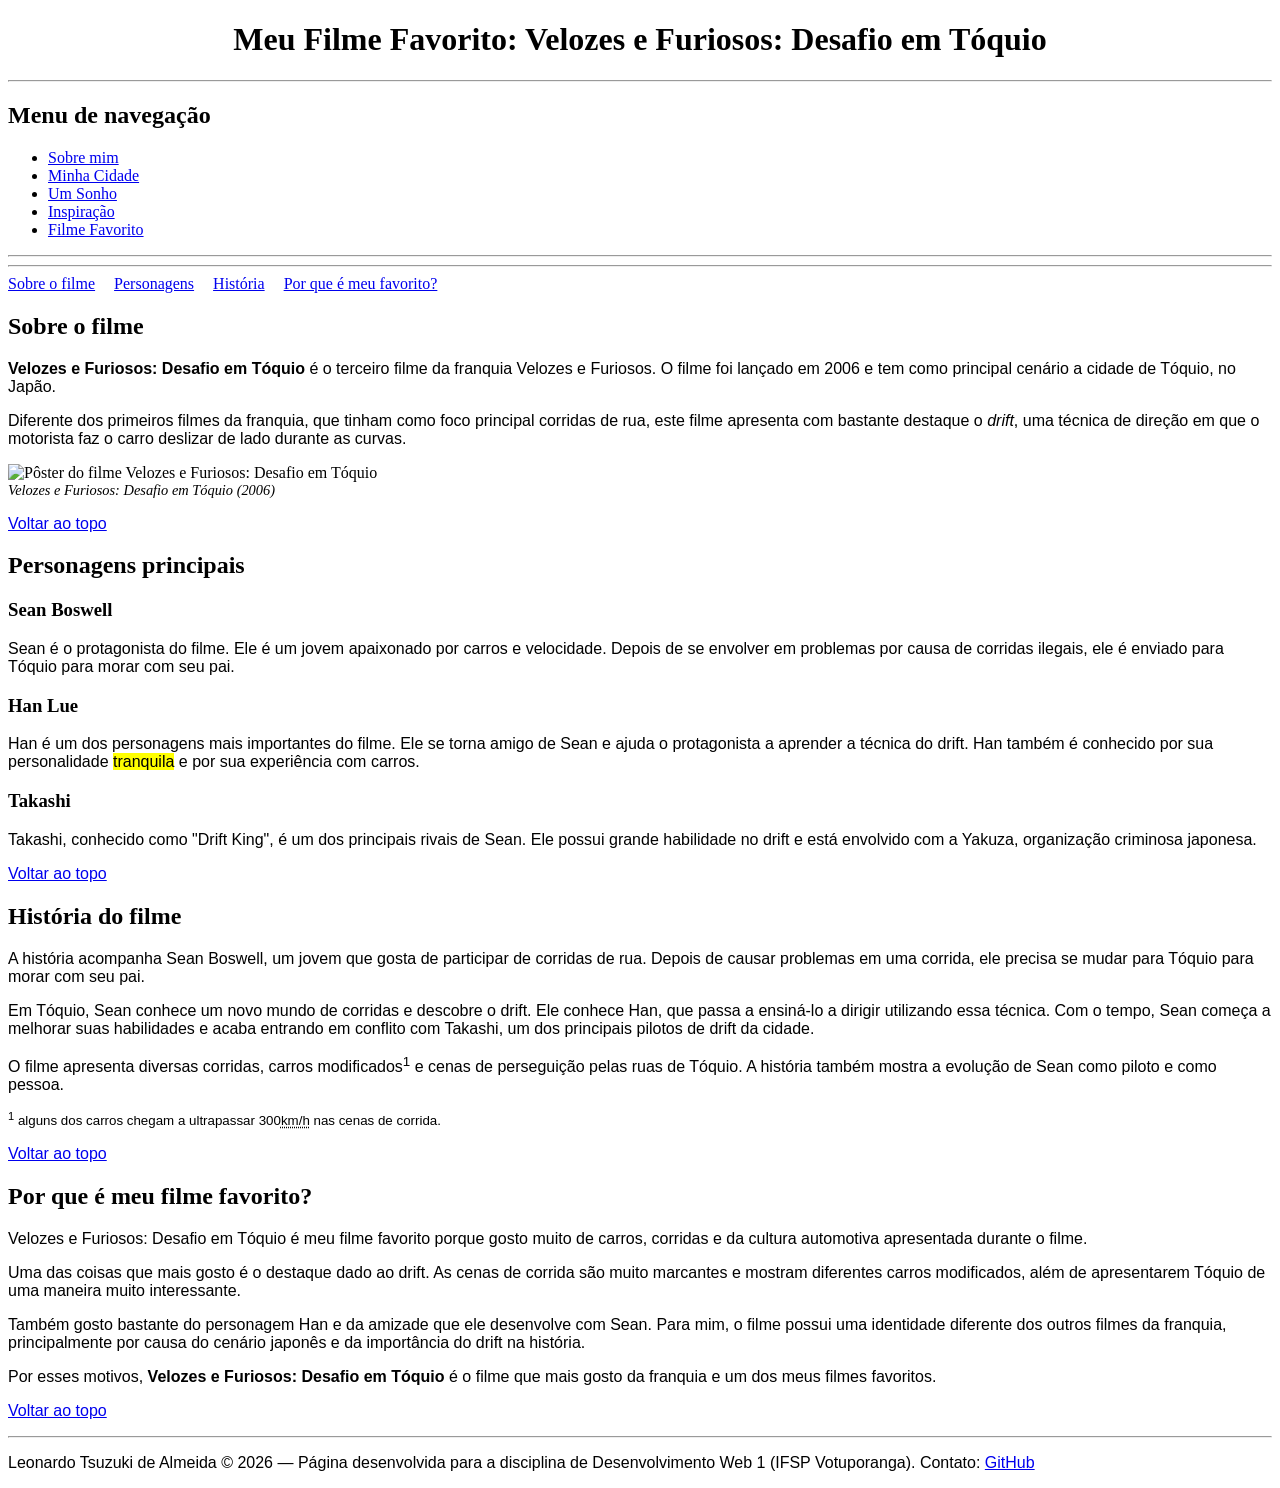
==== attPaginasHtmlApresentacao/filmefavorito.html @ 6aeaa4a1 "atividade apresentação com paginas html" ====
<!DOCTYPE html>
<html lang="pt-br">
<head>
    <meta charset="UTF-8">
    <meta name="viewport" content="width=device-width, initial-scale=1.0">
    <title>Meu Filme Favorito - Velozes e Furiosos: Desafio em Tóquio</title>

    <style>
        p {
            font-family: Arial, Helvetica, sans-serif;
        }

        nav a {
            margin-right: 15px;
        }

        figure {
            margin: 1rem 0;
        }
        figcaption {
            font-size: 0.9rem;
            font-style: italic;
        }
    </style>
</head>

<body id="topo">

    <header>
        <h1 style="text-align: center;">Meu Filme Favorito: Velozes e Furiosos: Desafio em Tóquio</h1>
        <hr>
    </header>
    <nav>
        <h2>Menu de navegação</h2>
        <ul>
            <li><a href="index.html">Sobre mim</a></li>
            <li><a href="minhacidade.html">Minha Cidade</a></li>
            <li><a href="paginasonho.html">Um Sonho</a></li>
            <li><a href="inspiracao.html">Inspiração</a></li>
            <li><a href="filmefavorito.html">Filme Favorito</a></li>
        </ul>
        <hr>
    </nav>
    <section>
        <hr>
        <nav>
            <a href="#sobre">Sobre o filme</a>
            <a href="#personagens">Personagens</a>
            <a href="#historia">História</a>
            <a href="#favorito">Por que é meu favorito?</a>
        </nav>
    </section>

    <main>

        <section id="sobre">
            <h2>Sobre o filme</h2>
            <p>
                <strong>Velozes e Furiosos: Desafio em Tóquio</strong> é o terceiro filme
                da franquia Velozes e Furiosos. O filme foi lançado em 2006 e tem como
                principal cenário a cidade de Tóquio, no Japão.
            </p>
            <p>
                Diferente dos primeiros filmes da franquia, que tinham como foco principal
                corridas de rua, este filme apresenta com bastante destaque o
                <em>drift</em>, uma técnica de direção em que o motorista faz o
                carro deslizar de lado durante as curvas.
            </p>
            <figure>
                <img src="https://cdn1.bs9.com.br/Folder/2026/08/340855dd-17d8-45ff-9002-f99618c3a954/conversions/3040e5ed-217a-406e-be3d-e7d3fd647ca9-1-large.webp"
                     alt="Pôster do filme Velozes e Furiosos: Desafio em Tóquio"
                     width="500">
                <figcaption>Velozes e Furiosos: Desafio em Tóquio (2006)</figcaption>
            </figure>
            <p>
                <a href="#topo">Voltar ao topo</a>
            </p>
        </section>

        <section id="personagens">
            <h2>Personagens principais</h2>
            <h3>Sean Boswell</h3>
            <p>
                Sean é o protagonista do filme. Ele é um jovem apaixonado por carros
                e velocidade. Depois de se envolver em problemas por causa de corridas
                ilegais, ele é enviado para Tóquio para morar com seu pai.
            </p>
            <h3>Han Lue</h3>
            <p>
                Han é um dos personagens mais importantes do filme. Ele se torna amigo
                de Sean e ajuda o protagonista a aprender a técnica do drift.
                Han também é conhecido por sua personalidade <mark>tranquila</mark> e por sua
                experiência com carros.
            </p>
            <h3>Takashi</h3>
            <p>
                Takashi, conhecido como "Drift King", é um dos principais rivais de Sean.
                Ele possui grande habilidade no drift e está envolvido com a Yakuza,
                organização criminosa japonesa.
            </p>
            <p>
                <a href="#topo">Voltar ao topo</a>
            </p>
        </section>

        <section id="historia">
            <h2>História do filme</h2>
            <p>
                A história acompanha Sean Boswell, um jovem que gosta de participar
                de corridas de rua. Depois de causar problemas em uma corrida, ele
                precisa se mudar para Tóquio para morar com seu pai.
            </p>
            <p>
                Em Tóquio, Sean conhece um novo mundo de corridas e descobre o drift.
                Ele conhece Han, que passa a ensiná-lo a dirigir utilizando essa técnica.
                Com o tempo, Sean começa a melhorar suas habilidades e acaba entrando
                em conflito com Takashi, um dos principais pilotos de drift da cidade.
            </p>
            <p>
                O filme apresenta diversas corridas, carros modificados<sup>1</sup> e cenas de
                perseguição pelas ruas de Tóquio. A história também mostra a evolução
                de Sean como piloto e como pessoa.
            </p>
            <p><small><sup>1</sup> alguns dos carros chegam a ultrapassar 300<abbr title="quilômetros por hora">km/h</abbr> nas cenas de corrida.</small></p>
            <p>
                <a href="#topo">Voltar ao topo</a>
            </p>
        </section>

        <section id="favorito">
            <h2>Por que é meu filme favorito?</h2>
            <p>
                Velozes e Furiosos: Desafio em Tóquio é meu filme favorito porque
                gosto muito de carros, corridas e da cultura automotiva apresentada
                durante o filme.
            </p>
            <p>
                Uma das coisas que mais gosto é o destaque dado ao drift. As cenas
                de corrida são muito marcantes e mostram diferentes carros modificados,
                além de apresentarem Tóquio de uma maneira muito interessante.
            </p>
            <p>
                Também gosto bastante do personagem Han e da amizade que ele desenvolve
                com Sean. Para mim, o filme possui uma identidade diferente dos outros
                filmes da franquia, principalmente por causa do cenário japonês e da
                importância do drift na história.
            </p>
            <p>
                Por esses motivos, <strong>Velozes e Furiosos: Desafio em Tóquio</strong>
                é o filme que mais gosto da franquia e um dos meus filmes favoritos.
            </p>
            <p>
                <a href="#topo">Voltar ao topo</a>
            </p>
        </section>

    </main>
    <footer>
        <hr>
        <p>Leonardo Tsuzuki de Almeida &copy; <time datetime="2026">2026</time> — Página desenvolvida para a disciplina de Desenvolvimento Web 1 (IFSP Votuporanga). Contato: <a href="https://github.com/LeoTsuzuki" target="_blank">GitHub</a></p>
    </footer>
</body>
</html>
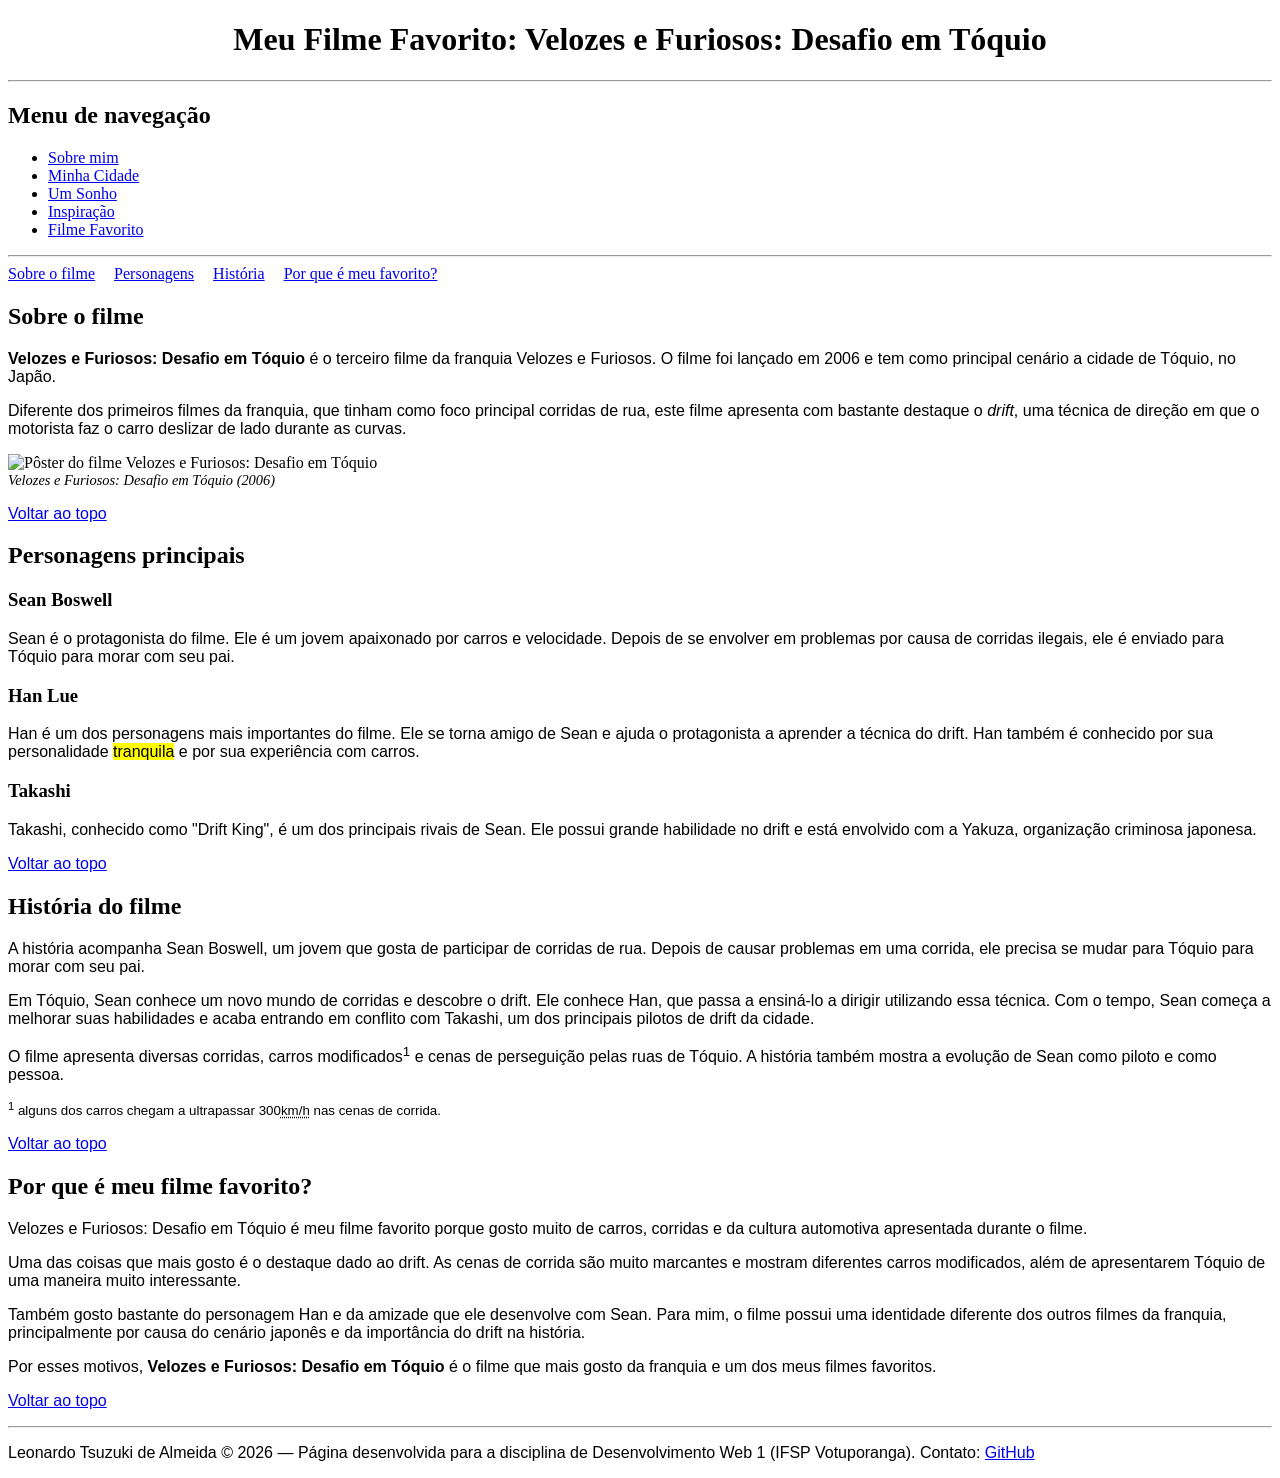
==== commit d87e3653: "Update filmefavorito.html" ====
--- a/attPaginasHtmlApresentacao/filmefavorito.html
+++ b/attPaginasHtmlApresentacao/filmefavorito.html
@@ -42,7 +42,6 @@
         <hr>
     </nav>
     <section>
-        <hr>
         <nav>
             <a href="#sobre">Sobre o filme</a>
             <a href="#personagens">Personagens</a>
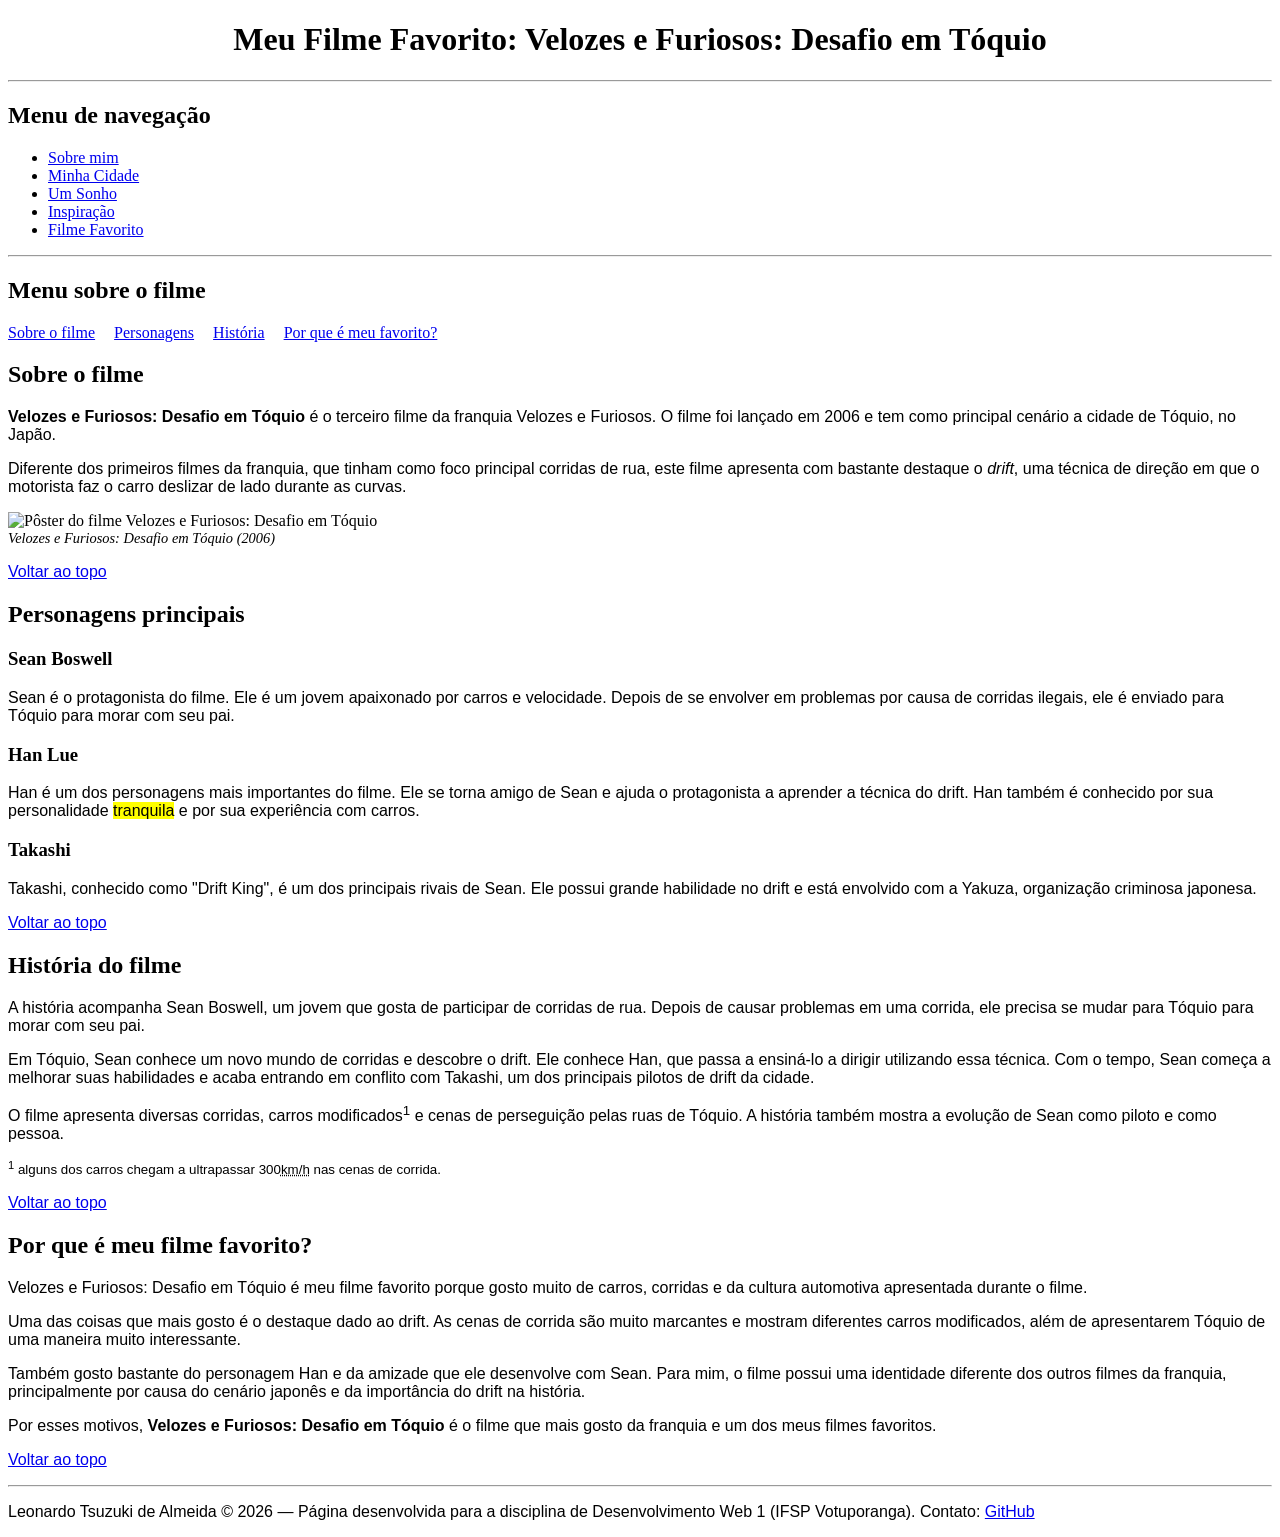
==== commit 24f189a0: "Add heading for movie menu section" ====
--- a/attPaginasHtmlApresentacao/filmefavorito.html
+++ b/attPaginasHtmlApresentacao/filmefavorito.html
@@ -42,6 +42,7 @@
         <hr>
     </nav>
     <section>
+        <h2>Menu sobre o filme</h2>
         <nav>
             <a href="#sobre">Sobre o filme</a>
             <a href="#personagens">Personagens</a>
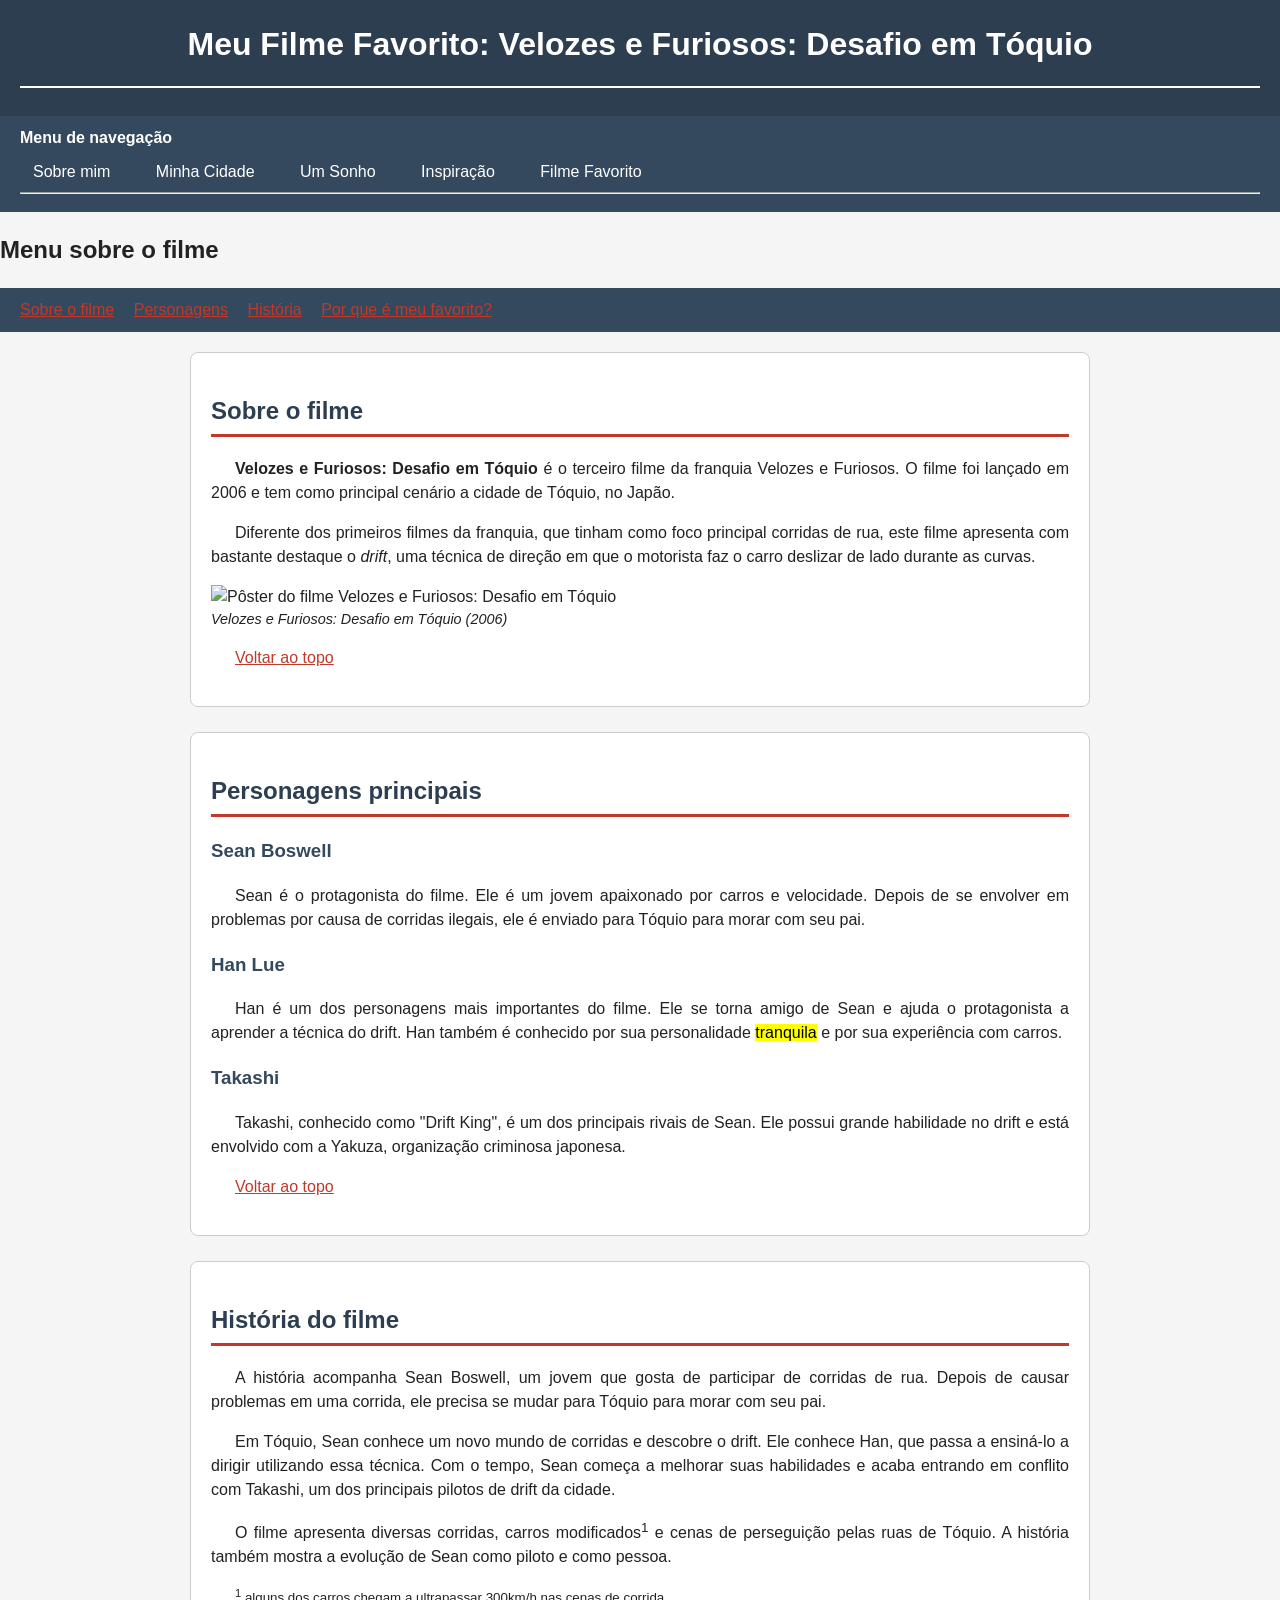
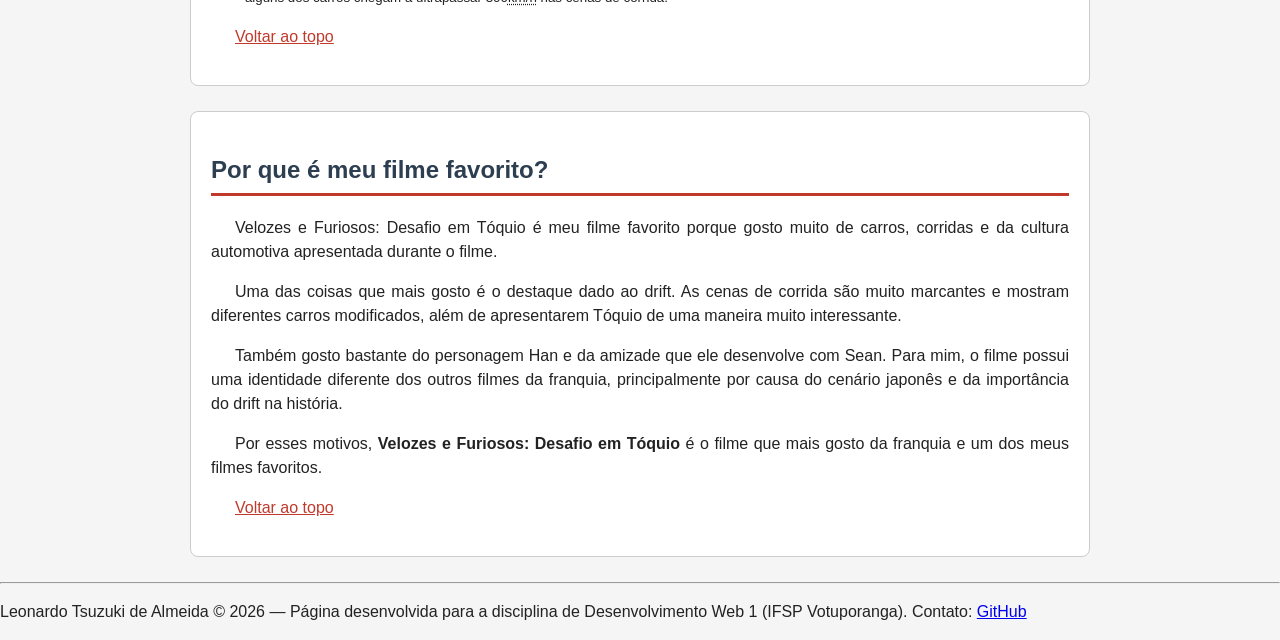
==== commit 0264a650: "atualização css" ====
--- a/attPaginasHtmlApresentacao/filmefavorito.html
+++ b/attPaginasHtmlApresentacao/filmefavorito.html
@@ -4,24 +4,8 @@
     <meta charset="UTF-8">
     <meta name="viewport" content="width=device-width, initial-scale=1.0">
     <title>Meu Filme Favorito - Velozes e Furiosos: Desafio em Tóquio</title>
-
-    <style>
-        p {
-            font-family: Arial, Helvetica, sans-serif;
-        }
-
-        nav a {
-            margin-right: 15px;
-        }
-
-        figure {
-            margin: 1rem 0;
-        }
-        figcaption {
-            font-size: 0.9rem;
-            font-style: italic;
-        }
-    </style>
+    <link rel="stylesheet" href="./css/cssGeral.css">
+    <link rel="stylesheet" href="./css/cssFilmeFavorito.css">
 </head>
 
 <body id="topo">
@@ -73,7 +57,7 @@
                 <figcaption>Velozes e Furiosos: Desafio em Tóquio (2006)</figcaption>
             </figure>
             <p>
-                <a href="#topo">Voltar ao topo</a>
+                <a href="#topo" class="botaoTopo">Voltar ao topo</a>
             </p>
         </section>
 
@@ -99,7 +83,7 @@
                 organização criminosa japonesa.
             </p>
             <p>
-                <a href="#topo">Voltar ao topo</a>
+                <a href="#topo" class="botaoTopo">Voltar ao topo</a>
             </p>
         </section>
 
@@ -123,7 +107,7 @@
             </p>
             <p><small><sup>1</sup> alguns dos carros chegam a ultrapassar 300<abbr title="quilômetros por hora">km/h</abbr> nas cenas de corrida.</small></p>
             <p>
-                <a href="#topo">Voltar ao topo</a>
+                <a href="#topo" class="botaoTopo">Voltar ao topo</a>
             </p>
         </section>
 
@@ -150,7 +134,7 @@
                 é o filme que mais gosto da franquia e um dos meus filmes favoritos.
             </p>
             <p>
-                <a href="#topo">Voltar ao topo</a>
+                <a href="#topo" class="botaoTopo">Voltar ao topo</a>
             </p>
         </section>
 
--- a/attPaginasHtmlApresentacao/css/cssGeral.css
+++ b/attPaginasHtmlApresentacao/css/cssGeral.css
@@ -0,0 +1,89 @@
+body {
+    font-family: Arial, Helvetica, sans-serif;
+    margin: 0;
+    padding: 0;
+    background-color: #f5f5f5;
+    color: #222222;
+    line-height: 1.5;
+}
+
+header {
+    background-color: #2c3e50;
+    color: white;
+    padding: 20px;
+}
+ 
+header h1 {
+    margin: 0;
+    padding-bottom: 10px;
+}
+ 
+header hr {
+    border: none;
+    border-top: 2px solid white;
+}
+
+nav {
+    background-color: #34495e;
+    padding: 10px 20px;
+}
+ 
+nav h2 {
+    color: white;
+    font-size: 1rem;
+    margin: 0 0 10px 0;
+}
+ 
+nav ul {
+    list-style: none;
+    margin: 0;
+    padding: 0;
+}
+ 
+nav ul li {
+    display: inline-block;
+    margin-right: 15px;
+}
+ 
+nav ul li a {
+    color: white;
+    text-decoration: none;
+    padding: 8px 12px;
+    border: 1px solid transparent;
+    border-radius: 5px;
+}
+
+nav ul li a:hover {
+    background-color: white;
+    color: #34495e;
+    border: 1px solid white;
+}
+
+main {
+    max-width: 900px;
+    margin: 20px auto;
+    padding: 0 20px;
+}
+ 
+main section {
+    background-color: white;
+    margin-bottom: 25px;
+    padding: 20px;
+    border: 1px solid #cccccc;
+    border-radius: 8px;
+}
+ 
+main h2 {
+    color: #2c3e50;
+    border-bottom: 3px solid #2c3e50;
+    padding-bottom: 5px;
+}
+ 
+main h3 {
+    color: #34495e;
+}
+ 
+main p {
+    text-align: justify;
+    text-indent: 1.5em;
+}
--- a/attPaginasHtmlApresentacao/css/cssFilmeFavorito.css
+++ b/attPaginasHtmlApresentacao/css/cssFilmeFavorito.css
@@ -0,0 +1,42 @@
+p {
+    font-family: Arial, Helvetica, sans-serif;
+}
+
+main figure img {
+    border-color: #c0392b;
+}
+ 
+main h2 {
+    border-bottom-color: #c0392b;
+}
+
+figure {
+    margin: 1rem 0;
+}
+figcaption {
+    font-size: 0.9rem;
+    font-style: italic;
+}
+
+section nav a {
+    border-color: #c0392b;
+    color: #c0392b;
+    margin-right: 15px;
+}
+
+section nav a:hover {
+    background-color: #c0392b;
+    color: white;
+}
+
+.botaoTopo{
+    border-color: #c0392b;
+    color: #c0392b;
+    margin-right: 15px;
+}
+
+.botaoTopo:hover{
+    background-color: #c0392b;
+    color: white;
+}
+
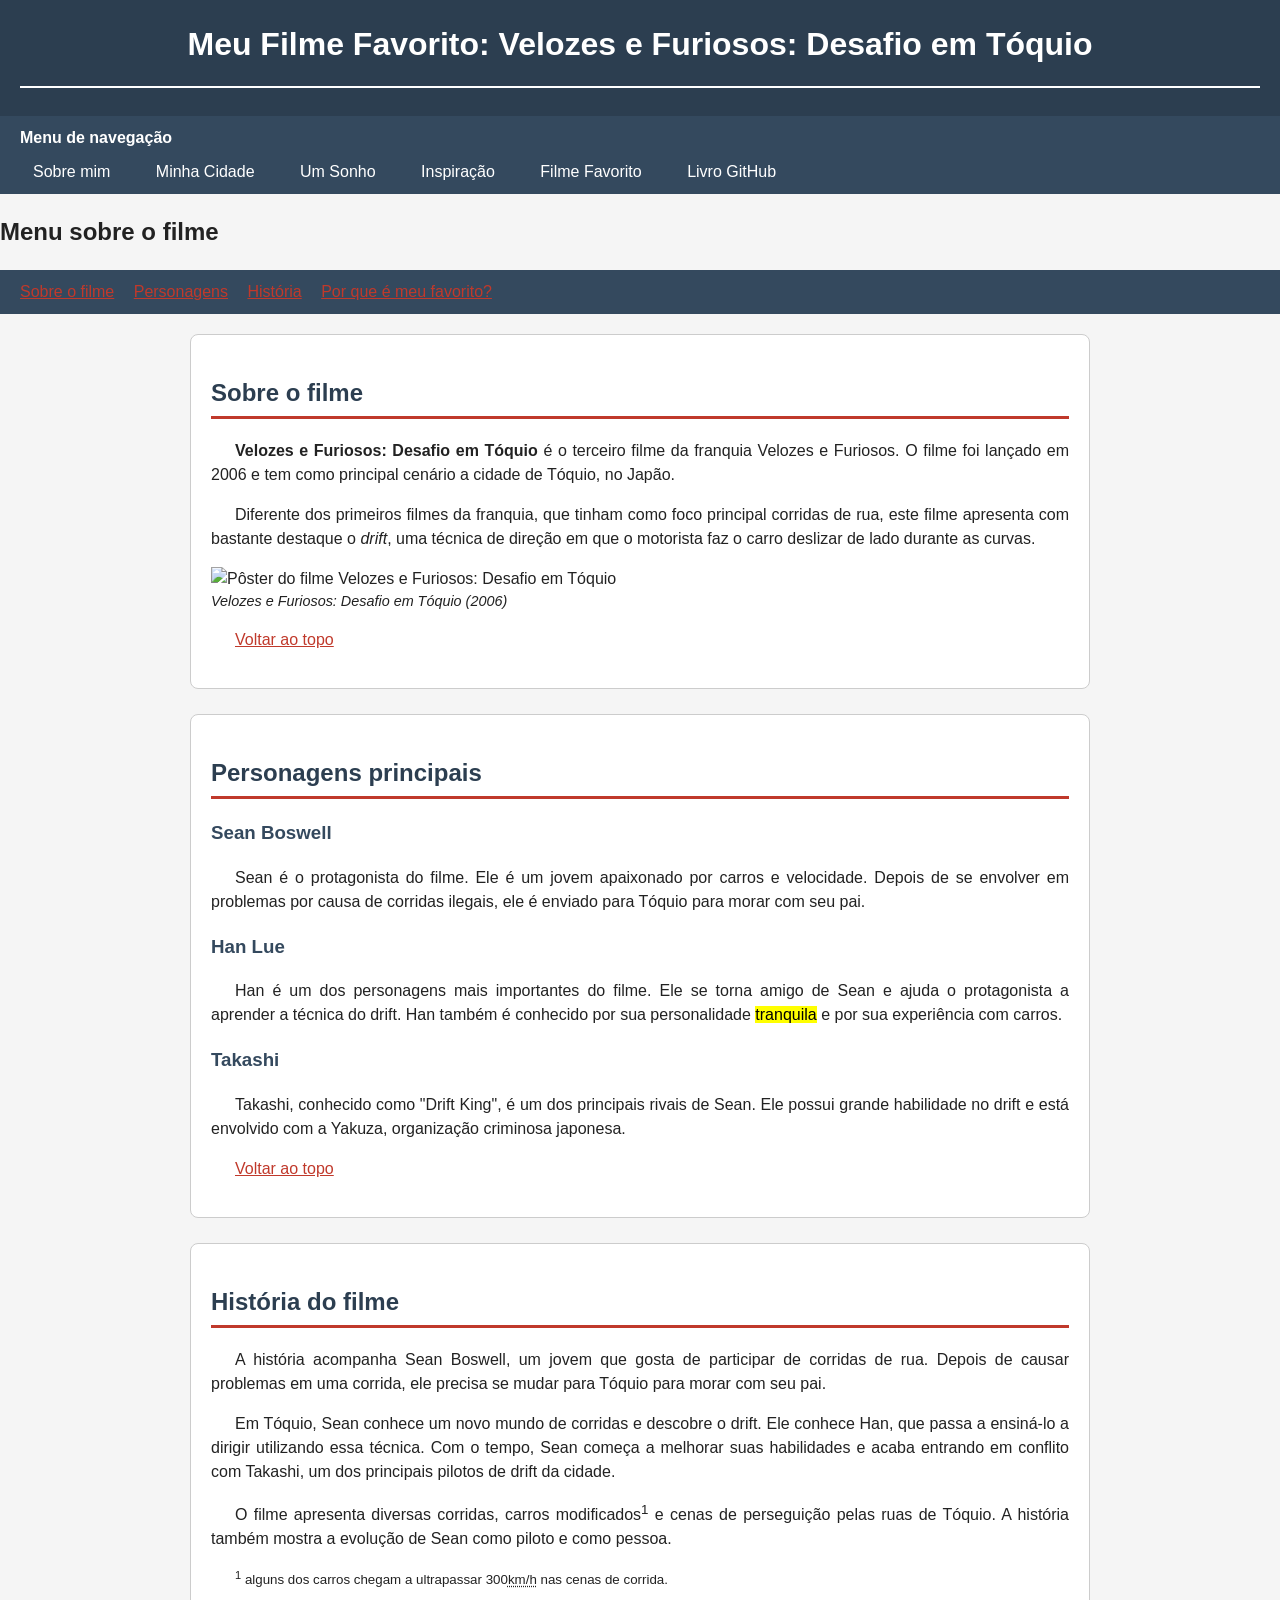
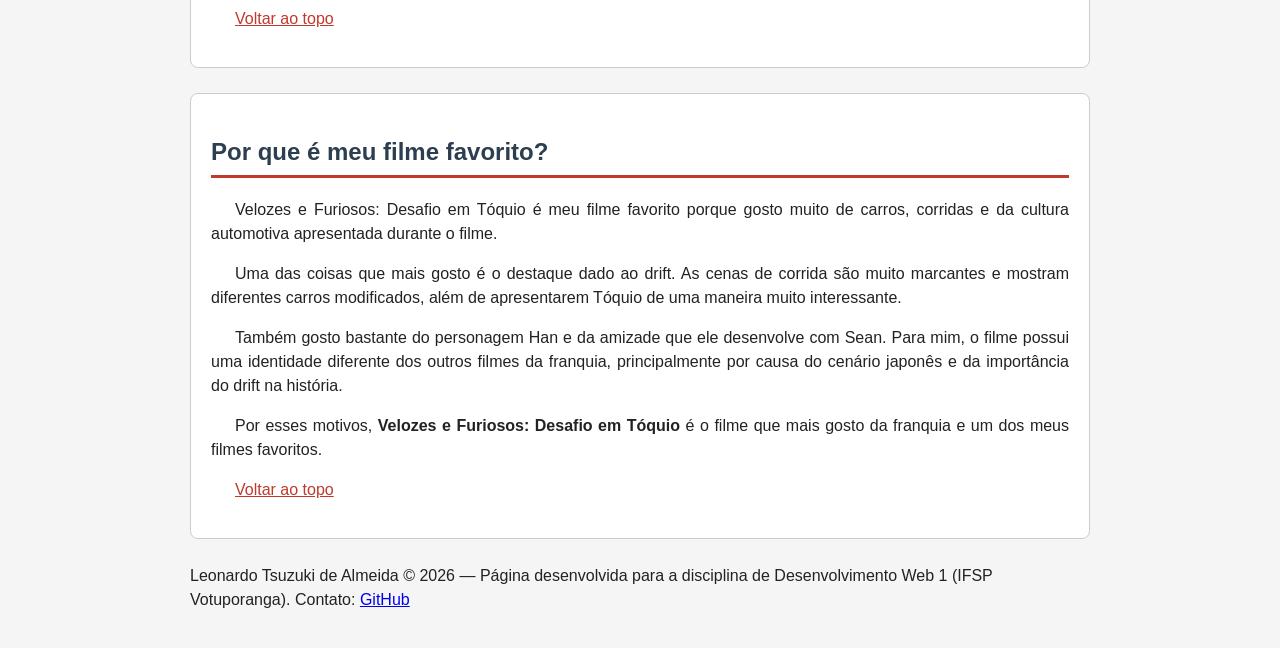
==== commit 6671a312: "comitando a atividade do livro" ====
--- a/attPaginasHtmlApresentacao/filmefavorito.html
+++ b/attPaginasHtmlApresentacao/filmefavorito.html
@@ -6,6 +6,7 @@
     <title>Meu Filme Favorito - Velozes e Furiosos: Desafio em Tóquio</title>
     <link rel="stylesheet" href="./css/cssGeral.css">
     <link rel="stylesheet" href="./css/cssFilmeFavorito.css">
+    <link rel="stylesheet" href="./css/cssMediaQueries.css">
 </head>
 
 <body id="topo">
@@ -22,8 +23,8 @@
             <li><a href="paginasonho.html">Um Sonho</a></li>
             <li><a href="inspiracao.html">Inspiração</a></li>
             <li><a href="filmefavorito.html">Filme Favorito</a></li>
+            <li><a href="livro.html">Livro GitHub</a></li>
         </ul>
-        <hr>
     </nav>
     <section>
         <h2>Menu sobre o filme</h2>
@@ -140,7 +141,6 @@
 
     </main>
     <footer>
-        <hr>
         <p>Leonardo Tsuzuki de Almeida &copy; <time datetime="2026">2026</time> — Página desenvolvida para a disciplina de Desenvolvimento Web 1 (IFSP Votuporanga). Contato: <a href="https://github.com/LeoTsuzuki" target="_blank">GitHub</a></p>
     </footer>
 </body>
--- a/attPaginasHtmlApresentacao/css/cssGeral.css
+++ b/attPaginasHtmlApresentacao/css/cssGeral.css
@@ -86,4 +86,10 @@
 main p {
     text-align: justify;
     text-indent: 1.5em;
-}+}
+
+footer {
+    max-width: 900px;
+    margin: 0 auto;
+    padding: 0 20px 20px;
+}
--- a/attPaginasHtmlApresentacao/css/cssMediaQueries.css
+++ b/attPaginasHtmlApresentacao/css/cssMediaQueries.css
@@ -0,0 +1,281 @@
+/* ==========================================================
+   cssMediaQueries.css
+   Regras responsivas para TODAS as páginas do site.
+
+   IMPORTANTE: este arquivo deve ser o ÚLTIMO <link> do <head>,
+   depois de cssGeral.css e do CSS específico da página.
+   Como as regras têm a mesma especificidade das originais,
+   quem vem por último é quem vence.
+
+   Breakpoints (desktop-first, com max-width):
+     992px  -> tablet na horizontal / notebook pequeno
+     768px  -> tablet na vertical
+     480px  -> celular
+   ========================================================== */
+
+
+/* ----------------------------------------------------------
+   1) TABLET NA HORIZONTAL / NOTEBOOK PEQUENO  (até 992px)
+   ---------------------------------------------------------- */
+@media (max-width: 992px) {
+
+    main {
+        max-width: 95%;
+    }
+
+}
+
+
+/* ----------------------------------------------------------
+   2) TABLET NA VERTICAL  (até 768px)
+   ---------------------------------------------------------- */
+@media (max-width: 768px) {
+
+    /* --- Cabeçalho e rodapé --- */
+    header {
+        padding: 15px;
+    }
+
+    header h1 {
+        font-size: 1.5rem;
+    }
+
+    footer {
+        padding: 0 15px 15px;
+        font-size: 0.85rem;
+        text-align: center;
+    }
+
+    /* --- Menu principal: itens empilhados, um por linha --- */
+    nav {
+        padding: 10px 15px;
+    }
+
+    nav ul li {
+        display: block;
+        margin: 0 0 8px 0;
+    }
+
+    nav ul li a {
+        display: block;
+        text-align: center;
+        padding: 10px 12px;
+        border: 1px solid rgba(255, 255, 255, 0.4);
+    }
+
+    /* --- Conteúdo --- */
+    main {
+        max-width: 100%;
+        margin: 15px auto;
+        padding: 0 12px;
+    }
+
+    main section {
+        padding: 15px;
+    }
+
+    /* Texto justificado gera "buracos" em telas estreitas */
+    main p {
+        text-align: left;
+        text-indent: 0;
+    }
+
+    /* --- Imagens e figuras nunca passam da largura da tela --- */
+    img {
+        max-width: 100%;
+        height: auto;
+    }
+
+    main section figure {
+        width: auto;          /* anula o width:380px da página "Um Sonho" */
+        max-width: 100%;
+        margin: 1rem 0;
+    }
+
+    /* --- Mapa do Google (minhacidade.html) --- */
+    main iframe {
+        width: 100%;
+        height: auto;
+        aspect-ratio: 4 / 3;
+        box-sizing: border-box;
+    }
+
+    /* --- Submenu de âncoras (filmefavorito.html e livro.html) --- */
+    section nav a {
+        display: inline-block;
+        margin-bottom: 8px;
+    }
+
+    /* --- Página do livro (livro.html) --- */
+    .heroLivro {
+        flex-direction: column;
+        text-align: center;
+    }
+
+    .autorLivro {
+        flex-direction: column;
+        text-align: center;
+    }
+
+    .caixaOferta {
+        padding: 15px;
+    }
+}
+
+
+/* ----------------------------------------------------------
+   3) CELULAR  (até 480px)
+   ---------------------------------------------------------- */
+@media (max-width: 480px) {
+
+    body {
+        font-size: 0.95rem;
+    }
+
+    header h1 {
+        font-size: 1.25rem;
+    }
+
+    main h2 {
+        font-size: 1.3rem;
+    }
+
+    main h3 {
+        font-size: 1.1rem;
+    }
+
+    main section {
+        padding: 12px;
+        border-radius: 6px;
+    }
+
+    blockquote {
+        margin-left: 0;
+        margin-right: 0;
+        font-size: 1rem;
+    }
+
+    /* Página do livro */
+    .livroCapa img {
+        width: 180px;
+        height: auto;
+    }
+
+    .precoLivro {
+        font-size: 2rem;
+    }
+
+    .botaoComprar {
+        display: block;
+        width: 100%;
+        box-sizing: border-box;
+        text-align: center;
+        padding: 14px 16px;
+        font-size: 1rem;
+    }
+}
+
+
+/* ----------------------------------------------------------
+   4) CELULAR DEITADO (orientation + altura pequena)
+   Cabeçalho e menu mais compactos para sobrar espaço de leitura
+   ---------------------------------------------------------- */
+@media (orientation: landscape) and (max-height: 500px) {
+
+    header {
+        padding: 10px 20px;
+    }
+
+    header h1 {
+        font-size: 1.2rem;
+        padding-bottom: 4px;
+    }
+
+    nav {
+        padding: 6px 20px;
+    }
+
+    nav h2 {
+        margin-bottom: 4px;
+    }
+}
+
+
+/* ----------------------------------------------------------
+   5) TELAS SEM MOUSE (celular/tablet) - alvos de toque maiores
+   e sem efeitos de :hover "grudando" após o toque
+   ---------------------------------------------------------- */
+@media (hover: none) {
+
+    nav ul li a,
+    section nav a,
+    .botaoTopo,
+    .botaoComprar {
+        min-height: 44px;
+        box-sizing: border-box;
+    }
+
+    img:hover {
+        outline: none;
+    }
+}
+
+
+/* ----------------------------------------------------------
+   6) ACESSIBILIDADE: usuário pediu menos animação
+   ---------------------------------------------------------- */
+@media (prefers-reduced-motion: reduce) {
+
+    * {
+        transition: none !important;
+        animation: none !important;
+        scroll-behavior: auto !important;
+    }
+}
+
+
+/* ----------------------------------------------------------
+   7) IMPRESSÃO
+   ---------------------------------------------------------- */
+@media print {
+
+    body {
+        background-color: white;
+        color: black;
+    }
+
+    /* Menus e botões não fazem sentido no papel */
+    nav,
+    .botaoTopo,
+    .botaoComprar,
+    iframe {
+        display: none;
+    }
+
+    header {
+        background-color: white;
+        color: black;
+        padding: 0;
+    }
+
+    header hr {
+        border-top-color: black;
+    }
+
+    main {
+        max-width: 100%;
+        margin: 0;
+        padding: 0;
+    }
+
+    main section {
+        border: none;
+        page-break-inside: avoid;
+    }
+
+    /* Mostra o endereço dos links externos ao imprimir */
+    a[href^="http"]::after {
+        content: " (" attr(href) ")";
+        font-size: 0.8em;
+    }
+}
